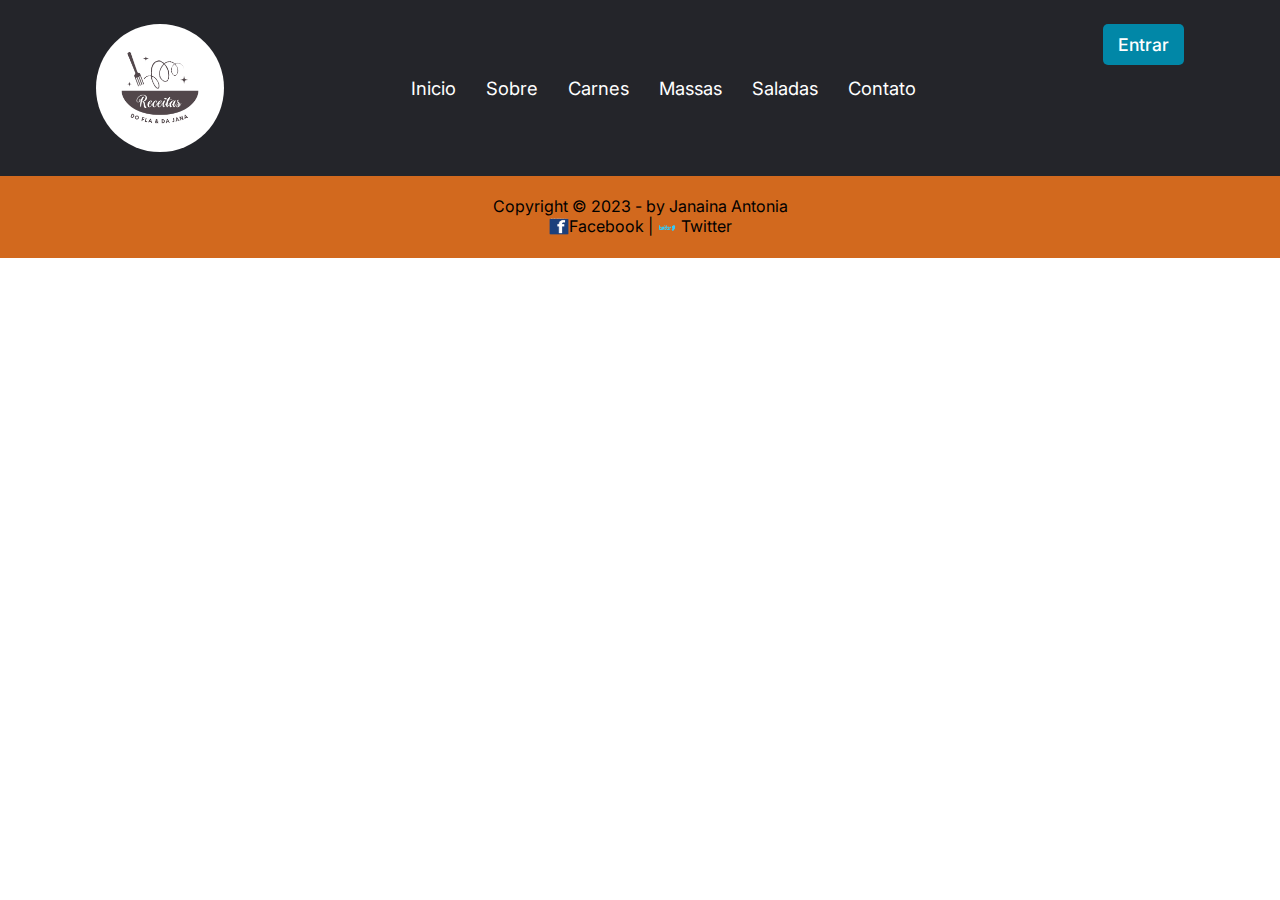
==== carnes.html @ f28aa49e "primeiro commit" ====
<!DOCTYPE html>
<html lang="pt-br">

<head>
    <meta charset="UTF-8">
    <meta name="viewport" content="width=device-width, initial-scale=1.0">
    <link rel="stylesheet" href="./assets/css/style.css">
    <link rel="icon" type="image" href="./assets/img/favicon.ico">
    <title>Site Receitas do Fla & da Jana</title>
</head>

<body>
    <header>
        <nav class="nav-bar">
            <div class="logo">
                <img src="./assets/img/sobre.png" alt="Imagem Responsiva" class="imagem-responsiva">
            </div>

            <div class="nav-list">
                <ul>
                    <li class="nav-item"><a href="index.html" class="nav-link">Inicio</a></li>
                    <li class="nav-item"><a href="sobre.html" class="nav-link">Sobre</a></li>
                    <li class="nav-item"><a href="carnes.html" class="nav-link">Carnes</a></li>
                    <li class="nav-item"><a href="massas.html" class="nav-link">Massas</a></li>
                    <li class="nav-item"><a href="saladas.html" class="nav-link">Saladas</a></li>
                    <li class="nav-item"><a href="contato.html" class="nav-link">Contato</a></li>
                </ul>
            </div>

            <div class="login-button">
                <button><a href="contato.html">Entrar</a></button>
            </div>

            <div class="mobile-menu-icon">
                <button onclick="menuShow()"><img class="icon" src="assets/img/menu_white_36dp.svg" alt=""></button>
            </div>
        </nav>

        <div class="mobile-menu">
            <ul>
                <li class="nav-item"><a href="index.html" class="nav-link">Inicio</a></li>
                <li class="nav-item"><a href="sobre.html" class="nav-link">Sobre</a></li>
                <li class="nav-item"><a href="carnes.html" class="nav-link">Carnes</a></li>
                <li class="nav-item"><a href="massas.html" class="nav-link">Massas</a></li>
                <li class="nav-item"><a href="saladas.html" class="nav-link">Saladas</a></li>
                <li class="nav-item"><a href="contato.html" class="nav-link">Contato</a></li>
            </ul>

            <div class="login-button">
                <button><a href="contato.html">Entrar</a></button>
            </div>
        </div>
    </header>


    <script src="./assets/js/script.js"></script>

    <footer class="rodape">
        <p>Copyright &copy; 2023 - by Janaina Antonia<br>
            <img src="./assets/img/fb.png"><a href="https://www.google.com" targer="_blank">Facebook</a> |
            <img src="./assets/img/twt.png"><a href="https://www.google.com.br" target="_blank"> Twitter</a>
        </p>
    </footer>
</body>

</html>
---- assets/css/style.css ----
@import url('https://fonts.googleapis.com/css2?family=Inter:wght@100;200;300;400;500;600&family=Montserrat:wght@400;700&family=Poppins:ital,wght@0,100;0,200;0,300;0,400;0,500;0,600;0,700;0,800;0,900;1,100;1,200;1,300;1,400;1,500;1,600;1,700;1,800;1,900&family=Roboto:ital,wght@1,500&display=swap');

* {
    padding: 0;
    margin: 0;
    font-family: 'Inter', sans-serif;
}

/* css do menu */
header {
    background-color: #24252a;
    box-shadow: 0px 3px 10px #464646;
}

.nav-bar {
    display: flex;
    justify-content: space-between;
    padding: 1.5rem 6rem;
}

.logo {
    display: flex;
    align-items: center;
}

.logo img {
    width: 8rem;
    border-radius: 50%;
}

.logo-responsiva {
    width: 100%;
    /* A imagem ocupará 100% da largura do contêiner */
    height: auto;
    /* A altura será ajustada automaticamente para manter a proporção original */
}

.nav-list {
    display: flex;
    align-items: center;
}

.nav-list ul {
    display: flex;
    justify-content: center;
    list-style: none;
}

.nav-item {
    margin: 0 15px;
}

.nav-link {
    text-decoration: none;
    font-size: 1.15rem;
    color: #fff;
    font-weight: 400;
}

.login-button button {
    border: none;
    background-color: #0187a7;
    padding: 10px 15px;
    border-radius: 5px;
}

.login-button button a {
    text-decoration: none;
    color: #fff;
    font-weight: 500;
    font-size: 1.1rem;
}

.mobile-menu-icon {
    display: none;
}

.mobile-menu {
    display: none;
}

@media screen and (max-width: 730px) {
    .nav-bar {
        padding: 1.5rem 4rem;
    }

    .nav-item {
        display: none;
    }

    .login-button {
        display: none;
    }

    .mobile-menu-icon {
        display: block;
    }

    .mobile-menu-icon button {
        background-color: transparent;
        border: none;
        cursor: pointer;
    }

    .mobile-menu ul {
        display: flex;
        flex-direction: column;
        text-align: center;
        padding-bottom: 1rem;
    }

    .mobile-menu .nav-item {
        display: block;
        padding-top: 1.2rem;
    }

    .mobile-menu .login-button {
        display: block;
        padding: 1rem 2rem;
    }

    .mobile-menu .login-button button {
        width: 100%;
    }

    .open {
        display: block;
    }
}

/* css index */
.descInicio img {
    width: 50%;
    align-items: center;
    margin: auto;
    display: flex;
    padding: .1rem;
}

.descInicio p {
    text-align: center;
    width: 100%;
    padding: .1rem;

}

/* css sobre */

.sobre img {
    width: 50%;
    align-items: center;
    margin: auto;
    display: flex;
    padding: .1rem;
}

.sobre h3 p {
    text-align: center;
    width: 100%;
    padding: 1rem;

}

/*Rodape*/
.rodape {
    text-align: center;
    padding: 20px 0;
    background-color: #D2691E;
    color: black;
}

.rodape img {
    width: 20px;
    height: 20px;
    margin-right: 0px;
    vertical-align: middle;
}

.rodape a {
    color: black;
    text-decoration: none;
}

/* css do formulario */
.formulario {
    min-height: 100vh;
    display: grid;
    align-items: center;
    place-items: center;
    background: #f5dfd0;
    font-family: sans-serif;
    margin: auto;
}

form {
    width: 100%;
    max-width: 40%;
    justify-content: center;
}

label,
input,
textarea,
button {
    display: block;
}

input,
textarea,
button {
    width: 100%;
    font: inherit;
    padding: 1.25rem;
    font-weight: 700;
}

input,
textarea {
    margin-bottom: 1rem;
    color: white;
    background: #d3a686;
    border: 0.125rem solid transparent;
    border-radius: 1.125rem;
    transition: border-color 0.3s;
    box-shadow: 0.3s;
}

input:hover,
input:focus,
textarea:hover,
textarea:focus {
    outline: none;
    border-color: #a7e1f0;
    box-shadow: 0 0 0 0.3125rem #9ae3f6;
    ;
}

label {
    margin-bottom: 0.5rem;
    color: rgba(14, 13, 14, 0.4);
}

textarea {
    min-height: 12.5rem;
    resize: vertical;
}

button {
    border: none;
    border-radius: 99px;
    color: white;
    background: #80b2dd;
    cursor: pointer;
    transition: 0.3s;
}

button:hover,
button:focus {
    outline: none;
    background: #1c70d3;
}

button:disabled {
    cursor: not-allowed;
    background: #555b69;
}

.success,
.error {
    text-align: center;
}

.success {
    color: rgb(30, 48, 3);
}

.error {
    color: rgb(246, 161, 146);
}

.imgContato img {
    width: 30rem;
    align-items: center;
    margin: auto;
    display: flex;
}

.imgContato h3 {
    text-align: center;
    width: 100%;
    padding: .1rem;

}
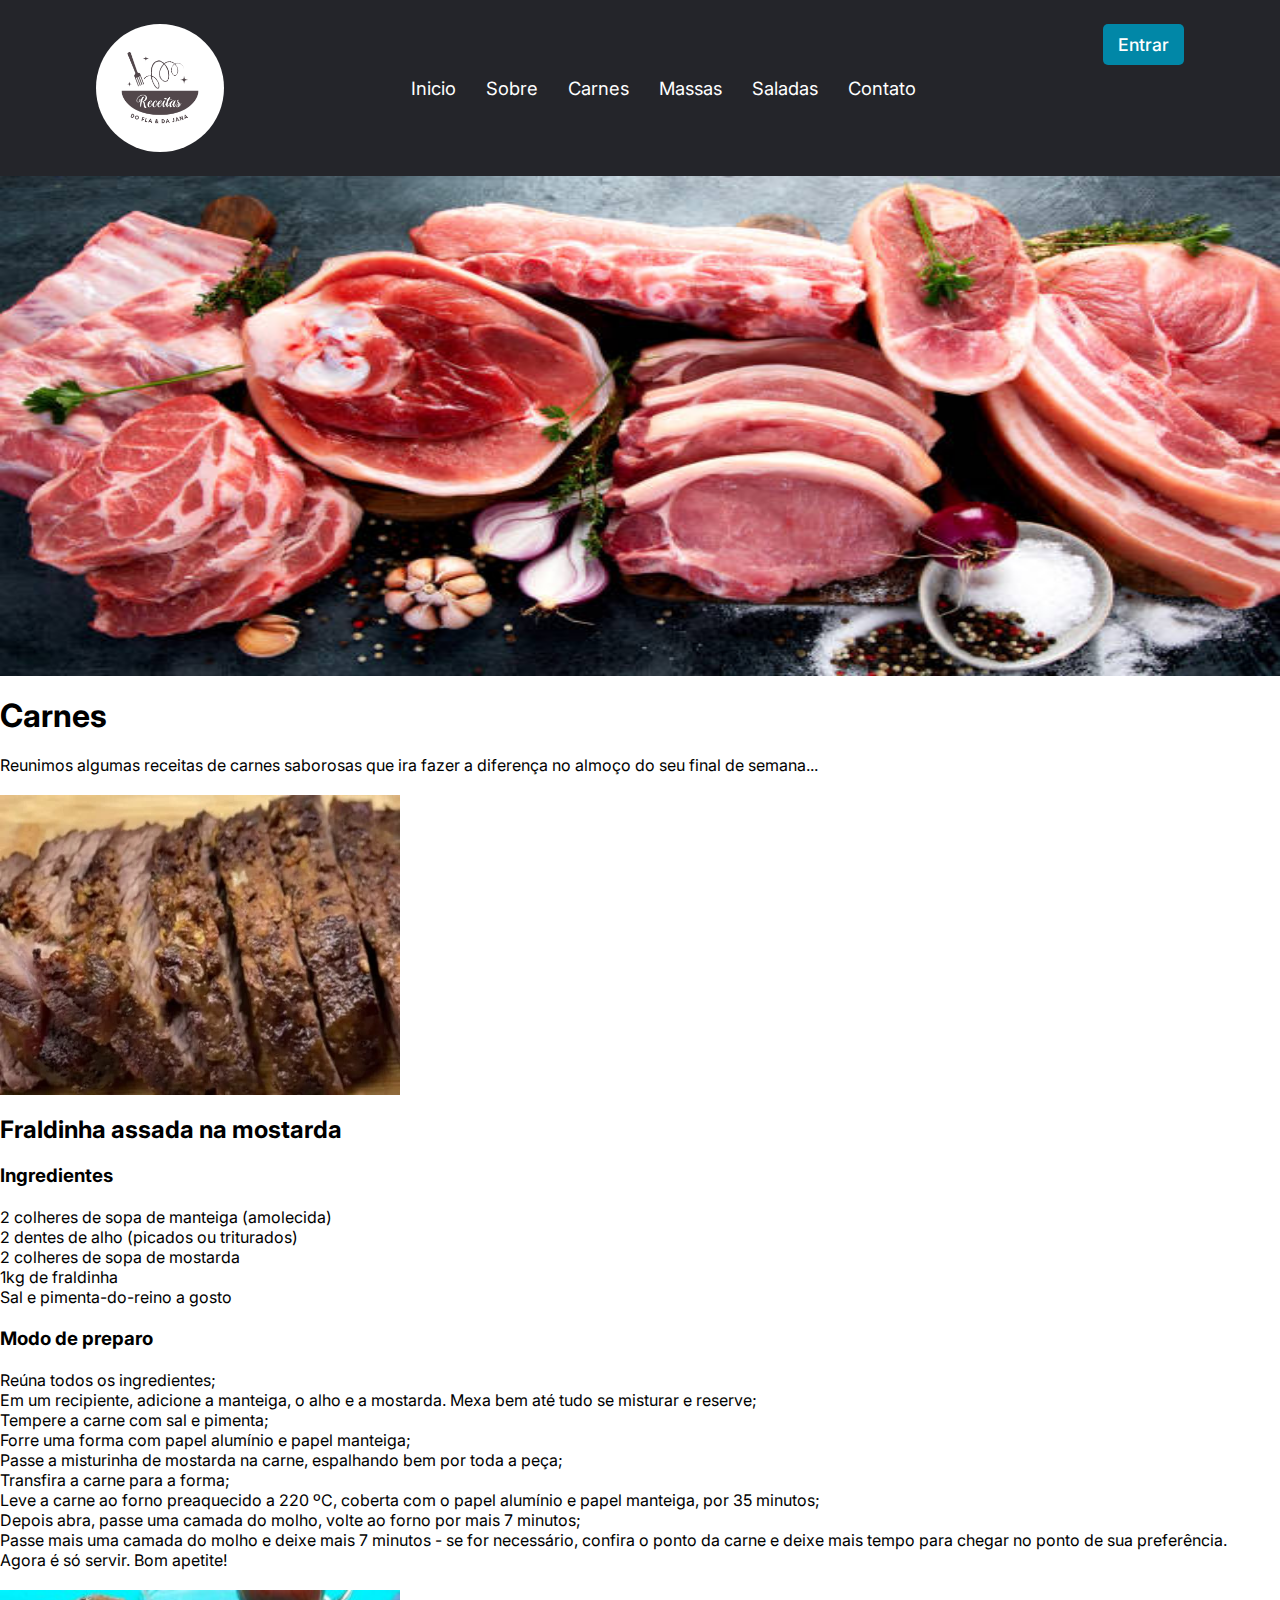
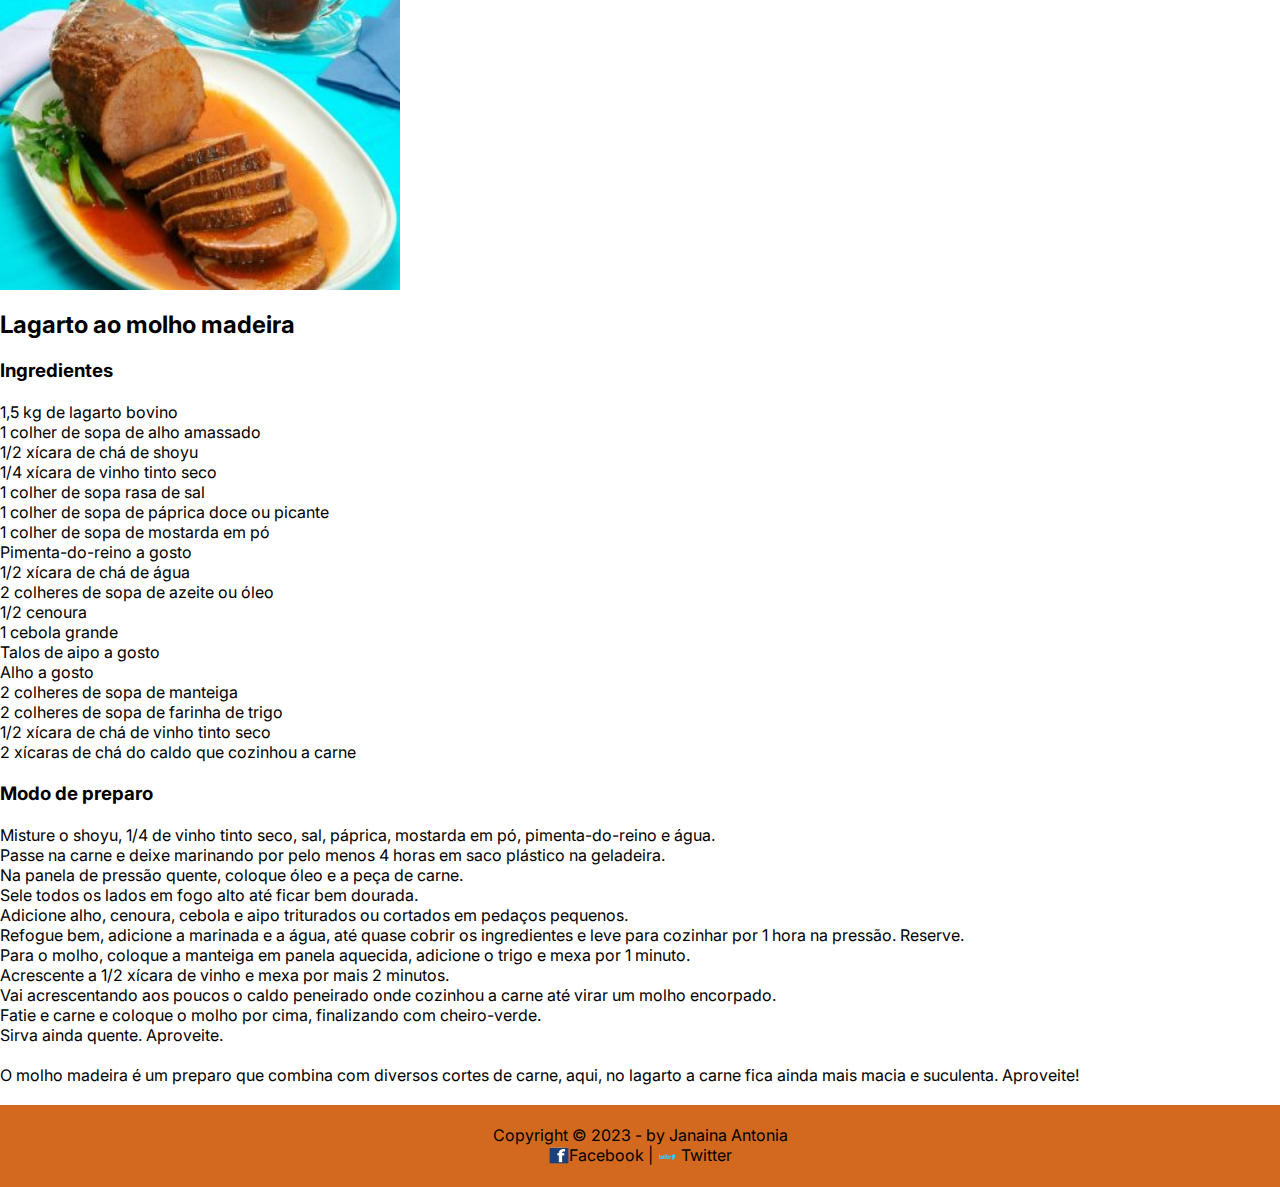
==== commit 64535e3c: "alteracao pag carne" ====
--- a/carnes.html
+++ b/carnes.html
@@ -52,7 +52,91 @@
         </div>
     </header>
 
-
+    <section class="carnescapa">
+        <img src="./assets/img/carnes.jpeg" alt="imagem de carne assada">
+        <br>
+        <h1>Carnes</h1>
+        <br>
+        <p>Reunimos algumas receitas de carnes saborosas que ira fazer a diferença no almoço
+            do seu final de semana... </p>        
+    </section>
+<br>
+    <section class="carnesfraldinha">
+        <img src="./assets/img/Fraldinha-assada-deliciosa-confira-essa-receita.jpeg" alt="carne assada fradilnha">
+        <br>
+        <h2>Fraldinha assada na mostarda</h2>
+       <br>
+        <h3>Ingredientes</h3>
+        <br>
+        <ul>
+            <li>2 colheres de sopa de manteiga (amolecida)</li>
+            <li>2 dentes de alho (picados ou triturados)</li>
+            <li>2 colheres de sopa de mostarda</li>
+            <li>1kg de fraldinha</li>
+            <li>Sal e pimenta-do-reino a gosto</li>
+        </ul>
+        <br>
+        <h3>Modo de preparo</h3>
+        <br>
+        <p>Reúna todos os ingredientes;</p>
+        <p>Em um recipiente, adicione a manteiga, o alho e a mostarda. Mexa bem até tudo se misturar e reserve;</p>
+        <p>Tempere a carne com sal e pimenta;</p>
+        <p>Forre uma forma com papel alumínio e papel manteiga;</p>
+        <p>Passe a misturinha de mostarda na carne, espalhando bem por toda a peça;</p>
+        <p>Transfira a carne para a forma;</p>
+        <p>Leve a carne ao forno preaquecido a 220 ºC, coberta com o papel alumínio e papel manteiga, por 35 minutos;
+        </p>
+        <p>Depois abra, passe uma camada do molho, volte ao forno por mais 7 minutos;</p>
+        <p>Passe mais uma camada do molho e deixe mais 7 minutos - se for necessário, confira o ponto da carne e deixe
+            mais tempo para chegar no ponto de sua preferência.</p>
+        <p>Agora é só servir. Bom apetite!</p>
+    </section>
+<br>
+    <section class="carneslagarto">
+        <img src="./assets/img/Lagarto-ao-molho-madeira-350x230.jpg" alt="carne lagarto ao molho madeira">
+        <br>
+        <h2>Lagarto ao molho madeira</h2>
+        <br>
+        <h3>Ingredientes</h3>
+        <br>
+        <ul>
+            <li>1,5 kg de lagarto bovino</li>
+            <li>1 colher de sopa de alho amassado</li>
+            <li>1/2 xícara de chá de shoyu</li>
+            <li>1/4 xícara de vinho tinto seco</li>
+            <li>1 colher de sopa rasa de sal</li>
+            <li>1 colher de sopa de páprica doce ou picante</li>
+            <li>1 colher de sopa de mostarda em pó</li>
+            <li>Pimenta-do-reino a gosto</li>
+            <li>1/2 xícara de chá de água</li>
+            <li>2 colheres de sopa de azeite ou óleo</li>
+            <li>1/2 cenoura</li>
+            <li>1 cebola grande</li>
+            <li>Talos de aipo a gosto</li>
+            <li>Alho a gosto</li>
+            <li>2 colheres de sopa de manteiga</li>
+            <li>2 colheres de sopa de farinha de trigo</li>
+            <li>1/2 xícara de chá de vinho tinto seco</li>
+            <li>2 xícaras de chá do caldo que cozinhou a carne</li>
+        </ul>
+        <br>
+        <h3>Modo de preparo</h3>
+        <br>
+        <p>Misture o shoyu, 1/4 de vinho tinto seco, sal, páprica, mostarda em pó, pimenta-do-reino e água.</p>
+        <p>Passe na carne e deixe marinando por pelo menos 4 horas em saco plástico na geladeira.</p>
+        <p>Na panela de pressão quente, coloque óleo e a peça de carne.</p>
+        <p>Sele todos os lados em fogo alto até ficar bem dourada.</p>
+        <p>Adicione alho, cenoura, cebola e aipo triturados ou cortados em pedaços pequenos.</p>
+        <p>Refogue bem, adicione a marinada e a água, até quase cobrir os ingredientes e leve para cozinhar por 1 hora na pressão. Reserve.</p>
+        <p>Para o molho, coloque a manteiga em panela aquecida, adicione o trigo e mexa por 1 minuto.</p>
+        <p>Acrescente a 1/2 xícara de vinho e mexa por mais 2 minutos.</p>
+        <p>Vai acrescentando aos poucos o caldo peneirado onde cozinhou a carne até virar um molho encorpado.</p>
+        <p>Fatie e carne e coloque o molho por cima, finalizando com cheiro-verde.</p>
+        <p>Sirva ainda quente. Aproveite.</p>
+        <br>
+        <p>O molho madeira é um preparo que combina com diversos cortes de carne, aqui, no lagarto a carne fica ainda mais macia e suculenta. Aproveite!</p>
+    </section>
+<br>
     <script src="./assets/js/script.js"></script>
 
     <footer class="rodape">
--- a/assets/css/style.css
+++ b/assets/css/style.css
@@ -159,6 +159,61 @@
     width: 100%;
     padding: 1rem;
 
+}
+
+/* css carnes */
+
+.carnescapa img {
+    width: 100%;
+    height: 500px;
+    align-items: center;
+    margin: auto;
+    margin-right: 10px;
+    display: flex;
+
+}
+
+.carnescapa h3 p {
+    text-align: center;
+    align-items: center;
+    width: 100%;
+    padding: 3rem;
+    font-size: 1.2em;
+    line-height: 1.5;
+}
+
+.carnesfraldinha img {
+    display: flex;
+     align-items: center;
+    width: 400px;
+    height: 300px;
+}
+
+.carnesfraldinha h3 p ul {
+    text-align: center;
+    align-items: center;
+    width: 100%;
+    font-size: 1.2em;
+    line-height: 1.5;
+    display: none;
+    padding: 20px 0;
+}
+
+.carneslagarto img {
+    display: flex;
+    align-items: center;
+    width: 400px;
+    height: 300px;
+}
+
+.carneslagarto h3 p ul {
+    text-align: center;
+    align-items: center;
+    width: 100%;
+    font-size: 1.2em;
+    line-height: 1.5;
+    display: none;
+    padding: 20px 0;
 }
 
 /*Rodape*/
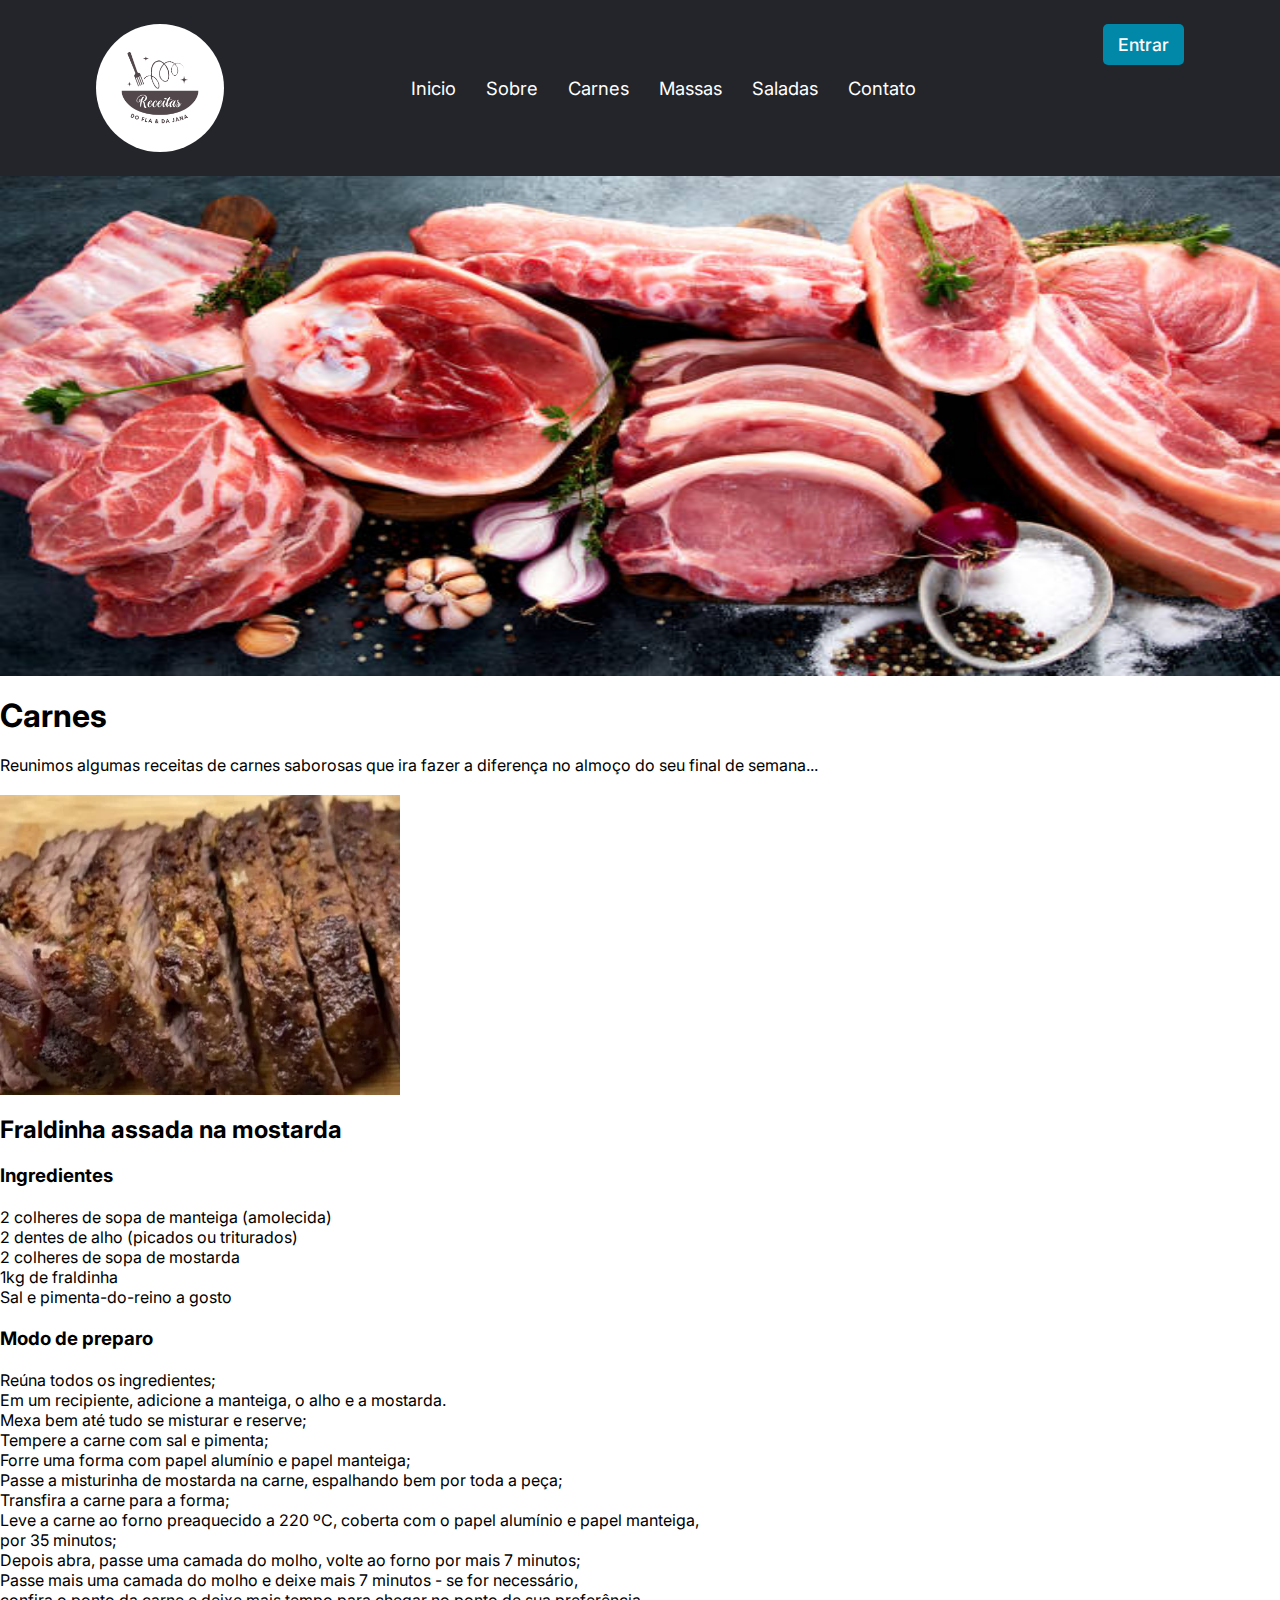
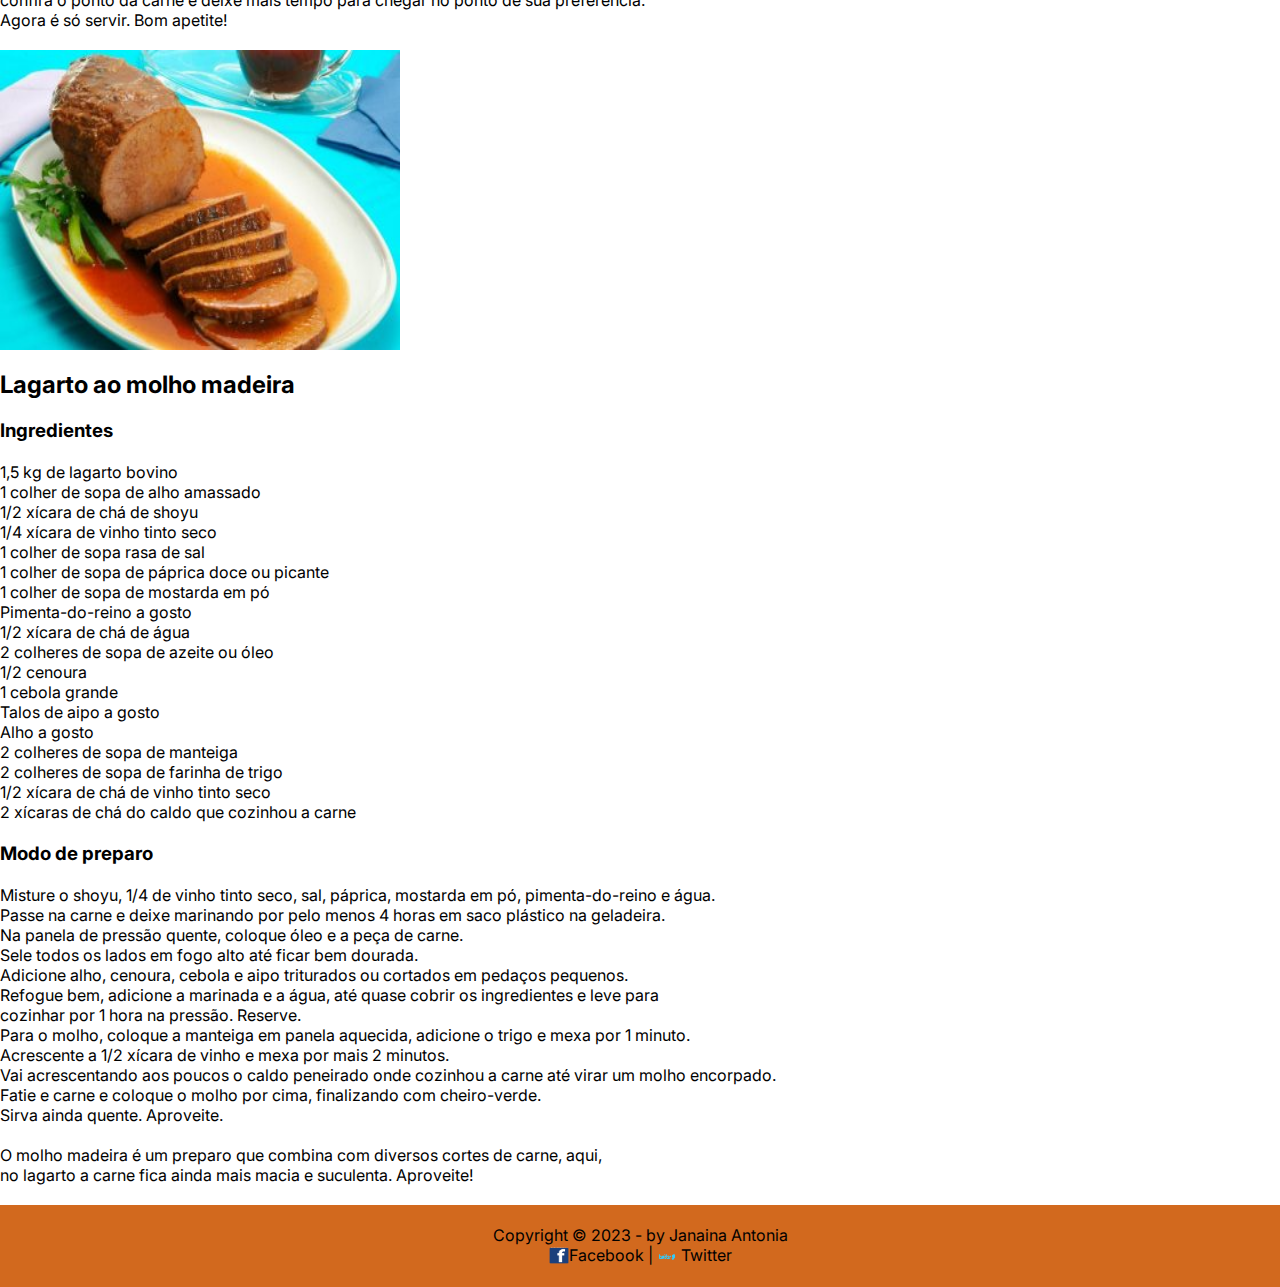
==== commit b8c8de33: "alteracao saladas" ====
--- a/carnes.html
+++ b/carnes.html
@@ -62,6 +62,7 @@
     </section>
 <br>
     <section class="carnesfraldinha">
+
         <img src="./assets/img/Fraldinha-assada-deliciosa-confira-essa-receita.jpeg" alt="carne assada fradilnha">
         <br>
         <h2>Fraldinha assada na mostarda</h2>
@@ -79,18 +80,22 @@
         <h3>Modo de preparo</h3>
         <br>
         <p>Reúna todos os ingredientes;</p>
-        <p>Em um recipiente, adicione a manteiga, o alho e a mostarda. Mexa bem até tudo se misturar e reserve;</p>
+        <p>Em um recipiente, adicione a manteiga, o alho e a mostarda. <br>
+            Mexa bem até tudo se misturar e reserve;</p>
         <p>Tempere a carne com sal e pimenta;</p>
         <p>Forre uma forma com papel alumínio e papel manteiga;</p>
         <p>Passe a misturinha de mostarda na carne, espalhando bem por toda a peça;</p>
         <p>Transfira a carne para a forma;</p>
-        <p>Leve a carne ao forno preaquecido a 220 ºC, coberta com o papel alumínio e papel manteiga, por 35 minutos;
+        <p>Leve a carne ao forno preaquecido a 220 ºC, coberta com o papel alumínio e papel manteiga, <br>
+            por 35 minutos;
         </p>
         <p>Depois abra, passe uma camada do molho, volte ao forno por mais 7 minutos;</p>
-        <p>Passe mais uma camada do molho e deixe mais 7 minutos - se for necessário, confira o ponto da carne e deixe
+        <p>Passe mais uma camada do molho e deixe mais 7 minutos - se for necessário, <br>
+            confira o ponto da carne e deixe
             mais tempo para chegar no ponto de sua preferência.</p>
         <p>Agora é só servir. Bom apetite!</p>
     </section>
+
 <br>
     <section class="carneslagarto">
         <img src="./assets/img/Lagarto-ao-molho-madeira-350x230.jpg" alt="carne lagarto ao molho madeira">
@@ -127,14 +132,16 @@
         <p>Na panela de pressão quente, coloque óleo e a peça de carne.</p>
         <p>Sele todos os lados em fogo alto até ficar bem dourada.</p>
         <p>Adicione alho, cenoura, cebola e aipo triturados ou cortados em pedaços pequenos.</p>
-        <p>Refogue bem, adicione a marinada e a água, até quase cobrir os ingredientes e leve para cozinhar por 1 hora na pressão. Reserve.</p>
+        <p>Refogue bem, adicione a marinada e a água, até quase cobrir os ingredientes e leve para <br>
+            cozinhar por 1 hora na pressão. Reserve.</p>
         <p>Para o molho, coloque a manteiga em panela aquecida, adicione o trigo e mexa por 1 minuto.</p>
         <p>Acrescente a 1/2 xícara de vinho e mexa por mais 2 minutos.</p>
         <p>Vai acrescentando aos poucos o caldo peneirado onde cozinhou a carne até virar um molho encorpado.</p>
         <p>Fatie e carne e coloque o molho por cima, finalizando com cheiro-verde.</p>
         <p>Sirva ainda quente. Aproveite.</p>
         <br>
-        <p>O molho madeira é um preparo que combina com diversos cortes de carne, aqui, no lagarto a carne fica ainda mais macia e suculenta. Aproveite!</p>
+        <p>O molho madeira é um preparo que combina com diversos cortes de carne, aqui, <br>
+            no lagarto a carne fica ainda mais macia e suculenta. Aproveite!</p>
     </section>
 <br>
     <script src="./assets/js/script.js"></script>
--- a/assets/css/style.css
+++ b/assets/css/style.css
@@ -163,7 +163,15 @@
 
 /* css carnes */
 
-.carnescapa img {
+/* .container{
+    width: 100%;
+    display:flex;
+    justify-content: center;
+    align-items: center;
+    flex-direction: column;
+}  */
+
+ .carnescapa img {
     width: 100%;
     height: 500px;
     align-items: center;
@@ -175,7 +183,7 @@
 
 .carnescapa h3 p {
     text-align: center;
-    align-items: center;
+    align-items: center; 
     width: 100%;
     padding: 3rem;
     font-size: 1.2em;
@@ -184,14 +192,14 @@
 
 .carnesfraldinha img {
     display: flex;
-     align-items: center;
+    align-items: center; 
     width: 400px;
     height: 300px;
 }
 
 .carnesfraldinha h3 p ul {
     text-align: center;
-    align-items: center;
+    align-items: center; 
     width: 100%;
     font-size: 1.2em;
     line-height: 1.5;
@@ -207,6 +215,95 @@
 }
 
 .carneslagarto h3 p ul {
+    text-align: center;
+    align-items: center; 
+    width: 100%;
+    font-size: 1.2em;
+    line-height: 1.5;
+    display: none;
+    padding: 20px 0;
+}
+
+/* css massas */
+.massascapa img {
+    width: 100%;
+    height: 500px;
+    align-items: center;
+    margin: auto;
+    margin-right: 10px;
+    display: flex;
+}
+
+.massascapa h3 p {
+    text-align: center;
+    align-items: center;
+    width: 100%;
+    padding: 3rem;
+    font-size: 1.2em;
+    line-height: 1.5;
+}
+
+.massasmacarrao img {
+    display: flex;
+    align-items: center;
+    width: 400px;
+    height: 300px;
+}
+
+.massasmacarrao h3 p ul {
+    text-align: center;
+    align-items: center;
+    width: 100%;
+    font-size: 1.2em;
+    line-height: 1.5;
+    display: none;
+    padding: 20px 0;
+}
+
+/* css saladas */
+.saladascapa img {
+    width: 100%;
+    height: 500px;
+    align-items: center;
+    margin: auto;
+    margin-right: 10px;
+    display: flex;
+}
+
+.saladascapa h3 p {
+    text-align: center;
+    align-items: center;
+    width: 100%;
+    padding: .1rem;
+    font-size: 1.2em;
+    line-height: 1.5;
+}
+
+.saladasrepolho img {
+    display: flex;
+    align-items: center;
+    width: 400px;
+    height: 300px;
+}
+
+.saladasrepolho h3 p ul {
+    text-align: center;
+    align-items: center;
+    width: 100%;
+    font-size: 1.2em;
+    line-height: 1.5;
+    display: none;
+    padding: 20px 0;
+}
+
+.saladasberinjela img {
+    display: flex;
+    align-items: center;
+    width: 400px;
+    height: 300px;
+}
+
+.saladasberinjela h3 p ul {
     text-align: center;
     align-items: center;
     width: 100%;
